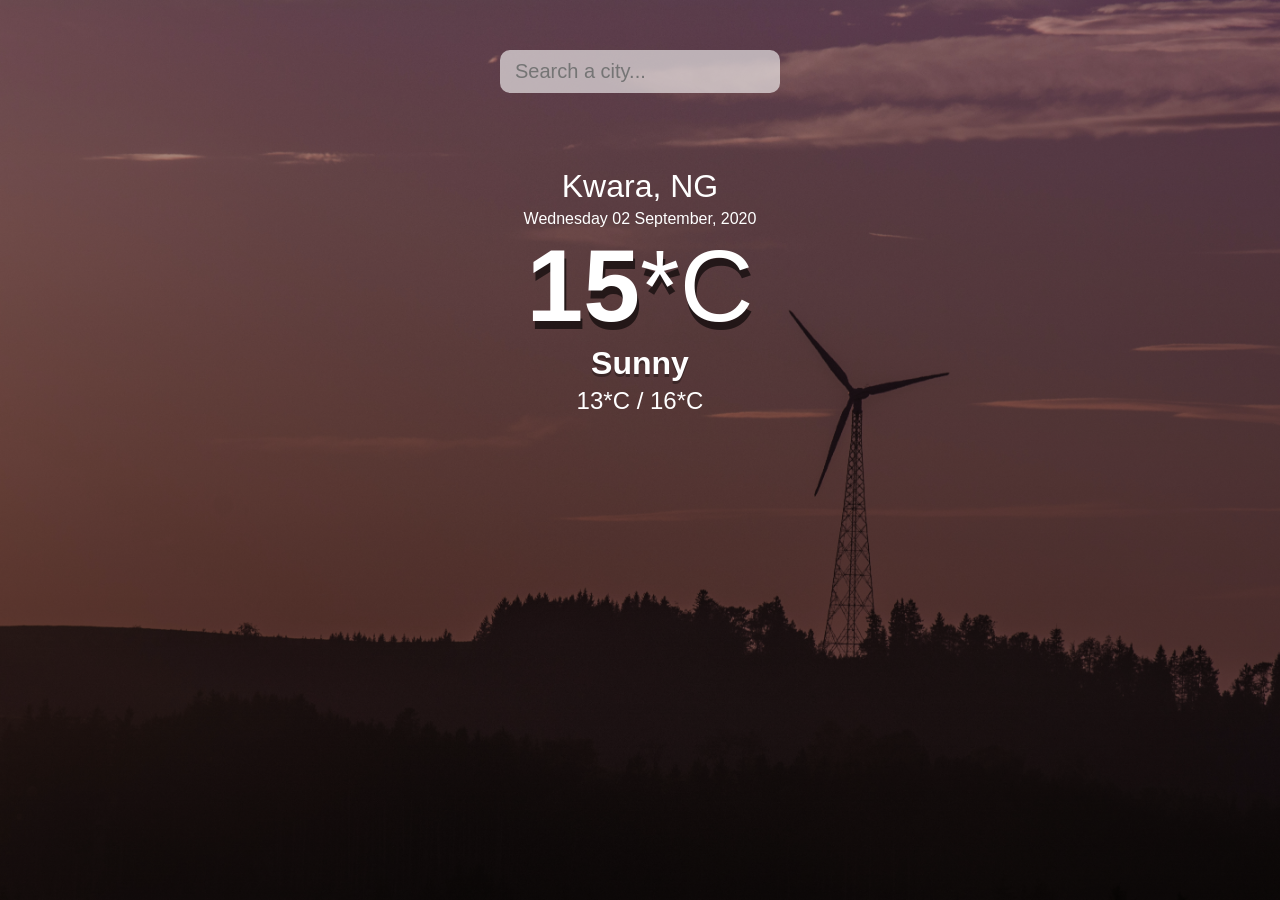
==== index.html @ 5d97ed6f "created search functionality" ====
<!DOCTYPE html>
<html lang="en">
<head>
  <meta charset="UTF-8">
  <meta name="viewport" content="width=device-width, initial-scale=1.0">
  <title>SmashIt</title>
  <link rel="stylesheet" href="main.css">
</head>
<body>
  <div class="app-wrap">
    <header>
      <input class="search-box" type="text" autocomplete="off" placeholder="Search a city..." >
    </header>
    <main>
      <section class="location">
        <div class="city">Kwara, NG</div>
        <div class="date">Wednesday 02 September, 2020</div>
      </section>
      <div class="current">
        <div class="temp">15<span>*C</span></div>
        <div class="weather">Sunny</div>
        <div class="hi-low">13*C / 16*C</div>
      </div>
    </main>
  </div>
  <script src="main.js"></script>
</body>
</html>
---- main.css ----
*{
  margin: 0;
  padding: 0;
  box-sizing: border-box;
}

body {
  font-family: "Montserrat", sans-serif;
  background-image: url("./bg.jpg");
  background-size: cover;
  background-position: top center;
}

.app-wrap {
  display: flex;
  flex-direction: column;
  min-height: 100vh;
  background-image: linear-gradient(to bottom, rgba(0, 0, 0, 0.3), rgba(0, 0, 0, 0.6));
}

header {
  display: flex;
  justify-content: center;
  align-items: center;
  padding: 50px 15px;
}

header input {
  width: 100%;
  max-width: 280px;
  padding: 10px 15px;
  border: none;
  outline: none;
  background-color: rgba(255, 255, 255, 0.6);
  color: #313131;
  border-radius: 10px;
  font-size: 20px;
  font-weight: 300;
  transition: 0.2s ease-out;
}

header input:focus {
  border: 2px solid #DF8E00;
}

main {
  flex: 1 1 100%;
  display: flex;
  flex-direction: column;
  align-items: center;
  text-align: center;
  padding: 25px 25px 50px;
}

.location .city {
  color: #ffffff;
  font-size: 32px;
  font-weight: 500;
  margin-bottom: 5px;
}

.location .date {
  color: #ffffff;
  font-size: 16px;
}

.current .temp {
  font-size: 102px;
  color: #ffffff;
  font-weight: 900;
  text-shadow: 2px 8px rgba(0, 0, 0, 0.6);
}

.current .temp span {
  font-weight: 500;
}

.current .weather {
  color: #ffffff;
  font-size: 32px;
  font-weight: 700;
  margin-bottom: 5px;
  text-shadow: 0 3px rgba(0, 0, 0, 0.3);
}

.current .hi-low {
  color: #ffffff;
  font-weight: 500;
  font-size: 24px;
  text-shadow: rgba(0, 0, 0, 0.3);
}
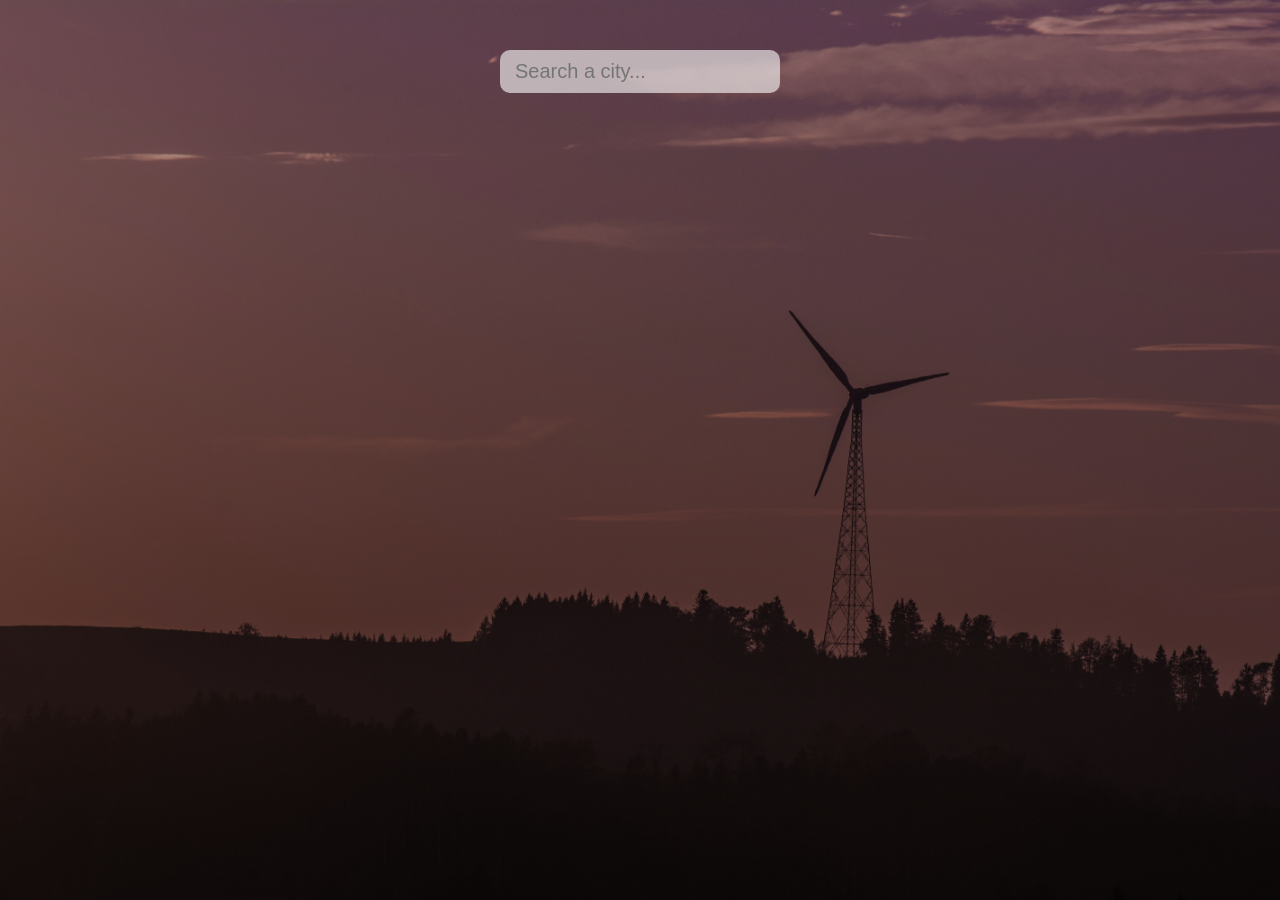
==== commit 99df35a4: "if applied, implements loading of current location weather on mount" ====
--- a/index.html
+++ b/index.html
@@ -5,6 +5,7 @@
   <meta name="viewport" content="width=device-width, initial-scale=1.0">
   <title>SmashIt</title>
   <link rel="stylesheet" href="main.css">
+  <link rel="manifest" href="manifest.webmanifest">
 </head>
 <body>
   <div class="app-wrap">
@@ -13,13 +14,13 @@
     </header>
     <main>
       <section class="location">
-        <div class="city">Kwara, NG</div>
-        <div class="date">Wednesday 02 September, 2020</div>
+        <div class="city"></div>
+        <div class="date"></div>
       </section>
       <div class="current">
-        <div class="temp">15<span>*C</span></div>
-        <div class="weather">Sunny</div>
-        <div class="hi-low">13*C / 16*C</div>
+        <div class="temp"></div>
+        <div class="weather"></div>
+        <div class="hi-low"></div>
       </div>
     </main>
   </div>
--- a/main.css
+++ b/main.css
@@ -6,7 +6,7 @@
 
 body {
   font-family: "Montserrat", sans-serif;
-  background-image: url("./bg.jpg");
+  background-image: url("./images/bg.jpg");
   background-size: cover;
   background-position: top center;
 }
